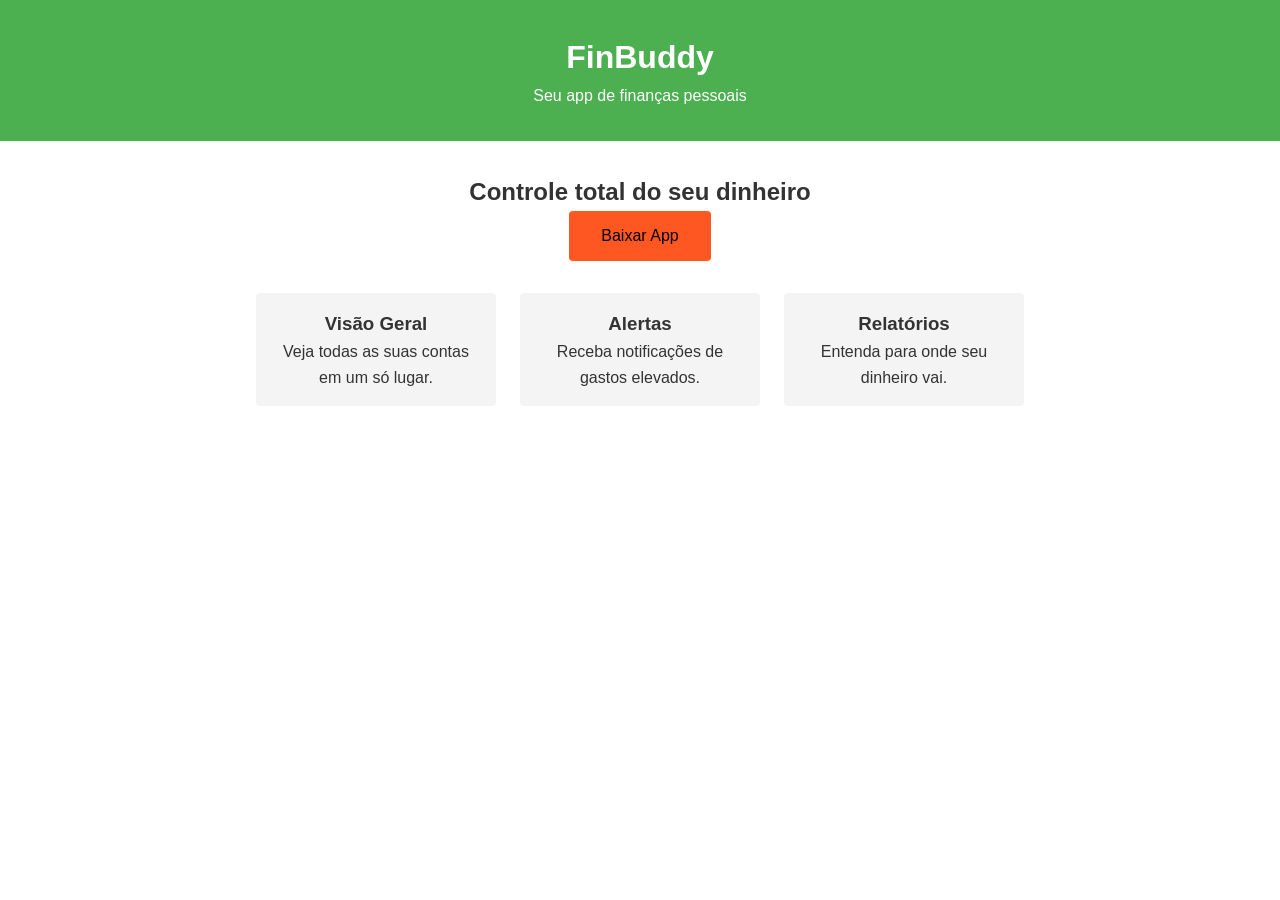
==== index.html @ f1f7cd10 "Add files via upload" ====
<!DOCTYPE html>
<html lang="pt-BR">
<head>
  <meta charset="UTF-8" />
  <meta name="viewport" content="width=device-width, initial-scale=1.0" />
  <title>FinBuddy - Organize suas finanças</title>

  <!-- Data Layer para Google Tag Manager -->
  <script>
    window.dataLayer = window.dataLayer || [];
  </script>

  <!-- Google Tag Manager -->
  <script>
    (function(w,d,s,l,i){w[l]=w[l]||[];w[l].push({'gtm.start':
    new Date().getTime(),event:'gtm.js'});var f=d.getElementsByTagName(s)[0],
    j=d.createElement(s),dl=l!='dataLayer'?'&l='+l:'';j.async=true;j.src=
    'https://www.googletagmanager.com/gtm.js?id='+i+dl;f.parentNode.insertBefore(j,f);
    })(window,document,'script','dataLayer','GTM-T4KZRQ5C');
  </script>
  <!-- End Google Tag Manager -->

  <link rel="stylesheet" href="style.css" />
</head>
<body>
  <!-- Google Tag Manager (noscript) -->
  <noscript>
    <iframe src="https://www.googletagmanager.com/ns.html?id=GTM-T4KZRQ5C"
    height="0" width="0" style="display:none;visibility:hidden"></iframe>
  </noscript>
  <!-- End Google Tag Manager (noscript) -->

  <header class="header">
    <h1>FinBuddy</h1>
    <p>Seu app de finanças pessoais</p>
  </header>

  <main class="container">
    <section class="hero">
      <h2>Controle total do seu dinheiro</h2>
      <button id="download-btn" class="btn">Baixar App</button>
    </section>

    <section class="features">
      <div class="feature">
        <h3>Visão Geral</h3>
        <p>Veja todas as suas contas em um só lugar.</p>
      </div>
      <div class="feature">
        <h3>Alertas</h3>
        <p>Receba notificações de gastos elevados.</p>
      </div>
      <div class="feature">
        <h3>Relatórios</h3>
        <p>Entenda para onde seu dinheiro vai.</p>
      </div>
    </section>
  </main>

  <script src="script.js"></script>
</body>
</html>
---- style.css ----
/* Reset simples */
* { margin: 0; padding: 0; box-sizing: border-box; }

body {
  font-family: Arial, sans-serif;
  line-height: 1.6;
  color: #333;
}

.header {
  background: #4CAF50;
  color: #fff;
  text-align: center;
  padding: 2rem 0;
}

.container {
  max-width: 800px;
  margin: 2rem auto;
  padding: 0 1rem;
}

.hero {
  text-align: center;
  margin-bottom: 2rem;
}

.btn {
  background: #ff5722;
  border: none;
  padding: 1rem 2rem;
  cursor: pointer;
  font-size: 1rem;
  border-radius: 4px;
}

.features {
  display: grid;
  grid-template-columns: repeat(auto-fit, minmax(200px, 1fr));
  gap: 1.5rem;
}

.feature {
  background: #f4f4f4;
  padding: 1rem;
  border-radius: 4px;
  text-align: center;
}
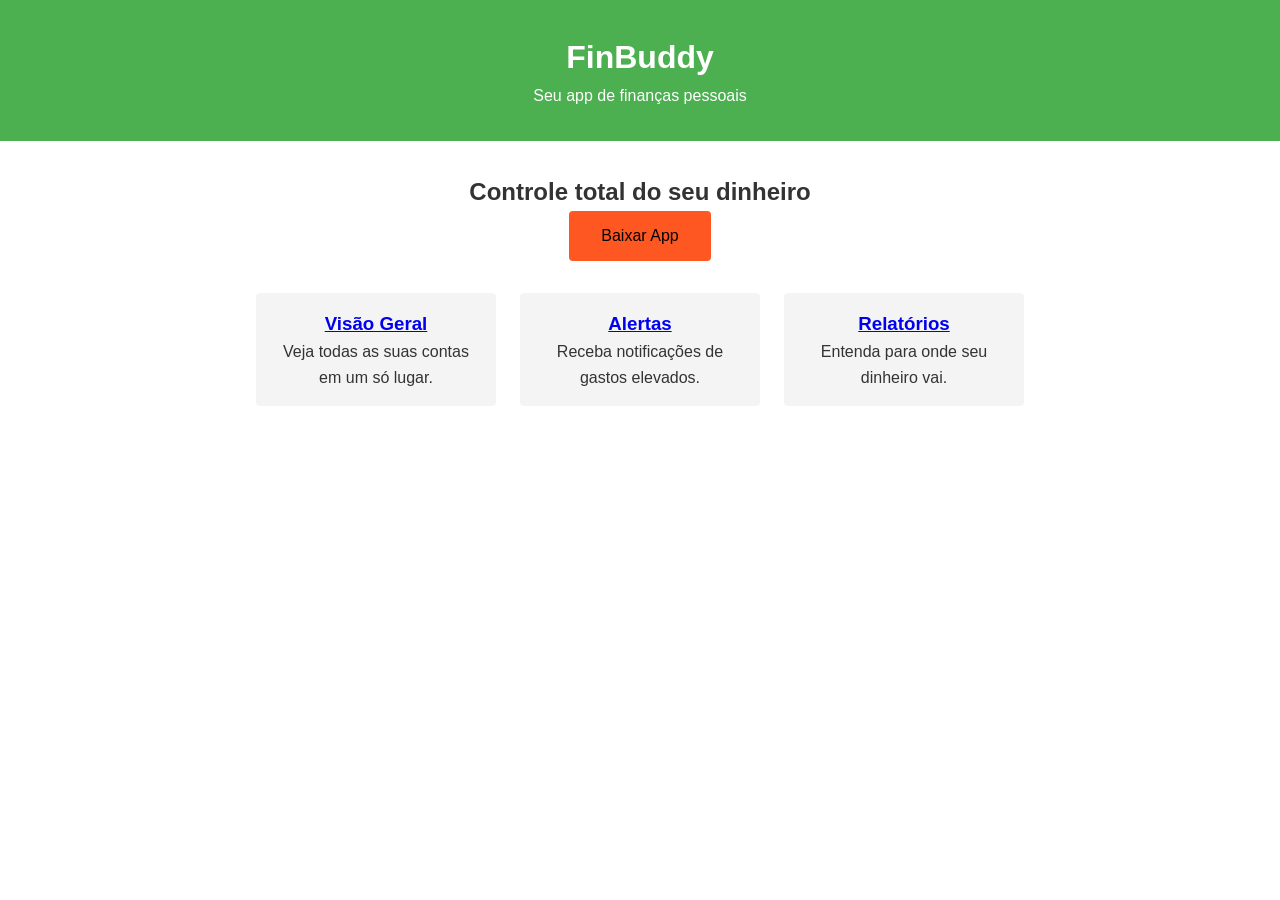
==== commit 6e6df033: "integração Google Tag Manager + Google Analytics" ====
--- a/index.html
+++ b/index.html
@@ -1,62 +1,62 @@
-<!DOCTYPE html>
-<html lang="pt-BR">
-<head>
-  <meta charset="UTF-8" />
-  <meta name="viewport" content="width=device-width, initial-scale=1.0" />
-  <title>FinBuddy - Organize suas finanças</title>
-
-  <!-- Data Layer para Google Tag Manager -->
-  <script>
-    window.dataLayer = window.dataLayer || [];
-  </script>
-
-  <!-- Google Tag Manager -->
-  <script>
-    (function(w,d,s,l,i){w[l]=w[l]||[];w[l].push({'gtm.start':
-    new Date().getTime(),event:'gtm.js'});var f=d.getElementsByTagName(s)[0],
-    j=d.createElement(s),dl=l!='dataLayer'?'&l='+l:'';j.async=true;j.src=
-    'https://www.googletagmanager.com/gtm.js?id='+i+dl;f.parentNode.insertBefore(j,f);
-    })(window,document,'script','dataLayer','GTM-T4KZRQ5C');
-  </script>
-  <!-- End Google Tag Manager -->
-
-  <link rel="stylesheet" href="style.css" />
-</head>
-<body>
-  <!-- Google Tag Manager (noscript) -->
-  <noscript>
-    <iframe src="https://www.googletagmanager.com/ns.html?id=GTM-T4KZRQ5C"
-    height="0" width="0" style="display:none;visibility:hidden"></iframe>
-  </noscript>
-  <!-- End Google Tag Manager (noscript) -->
-
-  <header class="header">
-    <h1>FinBuddy</h1>
-    <p>Seu app de finanças pessoais</p>
-  </header>
-
-  <main class="container">
-    <section class="hero">
-      <h2>Controle total do seu dinheiro</h2>
-      <button id="download-btn" class="btn">Baixar App</button>
-    </section>
-
-    <section class="features">
-      <div class="feature">
-        <h3>Visão Geral</h3>
-        <p>Veja todas as suas contas em um só lugar.</p>
-      </div>
-      <div class="feature">
-        <h3>Alertas</h3>
-        <p>Receba notificações de gastos elevados.</p>
-      </div>
-      <div class="feature">
-        <h3>Relatórios</h3>
-        <p>Entenda para onde seu dinheiro vai.</p>
-      </div>
-    </section>
-  </main>
-
-  <script src="script.js"></script>
-</body>
-</html>
+<!DOCTYPE html>
+<html lang="pt-BR">
+<head>
+  <meta charset="UTF-8" />
+  <meta name="viewport" content="width=device-width, initial-scale=1.0" />
+  <title>FinBuddy - Organize suas finanças</title>
+
+  <!-- Data Layer para Google Tag Manager -->
+  <script>
+    window.dataLayer = window.dataLayer || [];
+  </script>
+
+  <!-- Google Tag Manager -->
+  <script>
+    (function(w,d,s,l,i){w[l]=w[l]||[];w[l].push({'gtm.start':
+    new Date().getTime(),event:'gtm.js'});var f=d.getElementsByTagName(s)[0],
+    j=d.createElement(s),dl=l!='dataLayer'?'&l='+l:'';j.async=true;j.src=
+    'https://www.googletagmanager.com/gtm.js?id='+i+dl;f.parentNode.insertBefore(j,f);
+    })(window,document,'script','dataLayer','GTM-T4KZRQ5C');
+  </script>
+  <!-- End Google Tag Manager -->
+
+  <link rel="stylesheet" href="style.css" />
+</head>
+<body>
+  <!-- Google Tag Manager (noscript) -->
+  <noscript>
+    <iframe src="https://www.googletagmanager.com/ns.html?id=GTM-T4KZRQ5C"
+    height="0" width="0" style="display:none;visibility:hidden"></iframe>
+  </noscript>
+  <!-- End Google Tag Manager (noscript) -->
+
+  <header class="header">
+    <h1>FinBuddy</h1>
+    <p>Seu app de finanças pessoais</p>
+  </header>
+
+  <main class="container">
+    <section class="hero">
+      <h2>Controle total do seu dinheiro</h2>
+      <button id="download-btn" class="btn">Baixar App</button>
+    </section>
+
+    <section class="features">
+      <div class="feature">
+        <h3><a href="visao.html" class="feature-link" data-feature="visao_geral">Visão Geral</a></h3>
+        <p>Veja todas as suas contas em um só lugar.</p>
+      </div>
+      <div class="feature">
+        <h3><a href="alertas.html" class="feature-link" data-feature="alertas">Alertas</a></h3>
+        <p>Receba notificações de gastos elevados.</p>
+      </div>
+      <div class="feature">
+        <h3><a href="relatorios.html" class="feature-link" data-feature="relatorios">Relatórios</a></h3>
+        <p>Entenda para onde seu dinheiro vai.</p>
+      </div>
+    </section>
+  </main>
+
+  <script src="script.js"></script>
+</body>
+</html>
--- a/style.css
+++ b/style.css
@@ -1,48 +1,48 @@
-/* Reset simples */
-* { margin: 0; padding: 0; box-sizing: border-box; }
-
-body {
-  font-family: Arial, sans-serif;
-  line-height: 1.6;
-  color: #333;
-}
-
-.header {
-  background: #4CAF50;
-  color: #fff;
-  text-align: center;
-  padding: 2rem 0;
-}
-
-.container {
-  max-width: 800px;
-  margin: 2rem auto;
-  padding: 0 1rem;
-}
-
-.hero {
-  text-align: center;
-  margin-bottom: 2rem;
-}
-
-.btn {
-  background: #ff5722;
-  border: none;
-  padding: 1rem 2rem;
-  cursor: pointer;
-  font-size: 1rem;
-  border-radius: 4px;
-}
-
-.features {
-  display: grid;
-  grid-template-columns: repeat(auto-fit, minmax(200px, 1fr));
-  gap: 1.5rem;
-}
-
-.feature {
-  background: #f4f4f4;
-  padding: 1rem;
-  border-radius: 4px;
-  text-align: center;
+/* Reset simples */
+* { margin: 0; padding: 0; box-sizing: border-box; }
+
+body {
+  font-family: Arial, sans-serif;
+  line-height: 1.6;
+  color: #333;
+}
+
+.header {
+  background: #4CAF50;
+  color: #fff;
+  text-align: center;
+  padding: 2rem 0;
+}
+
+.container {
+  max-width: 800px;
+  margin: 2rem auto;
+  padding: 0 1rem;
+}
+
+.hero {
+  text-align: center;
+  margin-bottom: 2rem;
+}
+
+.btn {
+  background: #ff5722;
+  border: none;
+  padding: 1rem 2rem;
+  cursor: pointer;
+  font-size: 1rem;
+  border-radius: 4px;
+}
+
+.features {
+  display: grid;
+  grid-template-columns: repeat(auto-fit, minmax(200px, 1fr));
+  gap: 1.5rem;
+}
+
+.feature {
+  background: #f4f4f4;
+  padding: 1rem;
+  border-radius: 4px;
+  text-align: center;
 }
